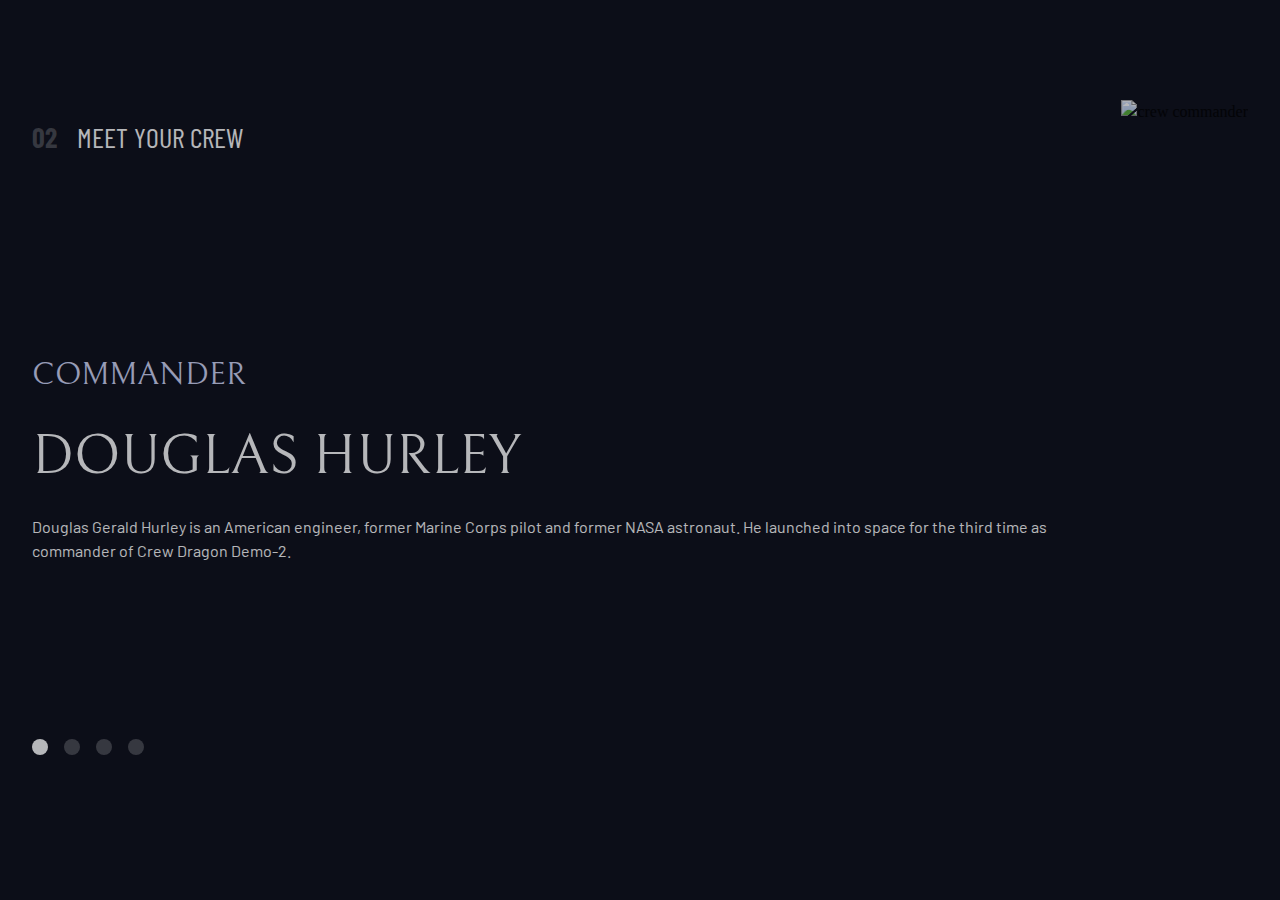
==== crew.html @ 24c69a0a "add together css html  js" ====
<!DOCTYPE html>
<html lang="en">
  <head>
    <meta charset="UTF-8" />
    <meta name="viewport" content="width=device-width, initial-scale=1.0" />

    <link
      rel="icon"
      type="image/png"
      sizes="32x32"
      href="./assets/favicon-32x32.png"
    />

    <!-- Google fonts -->
    <link rel="preconnect" href="https://fonts.googleapis.com" />
    <link rel="preconnect" href="https://fonts.gstatic.com" crossorigin />
    <link
      href="https://fonts.googleapis.com/css2?family=Barlow+Condensed:wght@400;700&family=Bellefair&family=Barlow:wght@400;700&display=swap"
      rel="stylesheet"
    />

    <link rel="stylesheet" href="./css/crew.css" />

    <link rel="stylesheet" href="./css/crewsecond.css" />

    <title>Frontend Mentor | Space tourism website</title>

  </head>

  <body class="bg-dark">
    <header>
      <nav class="flex">
        <a href="#"></a>
      </nav>
    </header>

    <div class="main container grid-container">
      <div class="title__number">
        <h1 class="title__number-one text-white">
          <span aria-hidden="true" text-light>02 </span>Meet your crew
        </h1>
      </div>
          <!---Images-->

      <div class="image"  id="commander-image">
        <figure>
          <img src="../assets/crew/image-douglas-hurley.png" alt="crew commander" />
          <figcaption class="line"></figcaption>
        </figure>
      </div>

      <div hidden class="image" id="engineer-image">
        <figure >
          <img src="../assets/crew//image-anousheh-ansari.png" alt="crew engineer" />
          <figcaption class="line"></figcaption>
        </figure>
      </div>

      <div hidden class="image"id="pilot-image">
        <figure >
          <img src="../assets/crew/image-victor-glover.png" alt="crew pilot" />
          <figcaption class="line"></figcaption>
        </figure>
      </div>

      <div hidden class="image"id="specialist-image">
        <figure >
          <img src="../assets/crew/image-mark-shuttleworth.png" alt="crew specialist" />
          <figcaption class="line"></figcaption>
        </figure>
      </div>


      <!-- Dots -->
      <div class="dot-indicators flex" role="tablist" aria-label="crew member list">
        <button aria-selected="true" aria-controls="commander-tab" role="tab"
          data-image="commander-image" tab-index="0"><span class="sr-only">The commander</span>
        </button>
        <button aria-selected="false" aria-controls="engineer-tab" role="tab" data-image="engineer-image" tab-index="-1">
          <span class="sr-only">The engineer</span>
        </button>

        <button aria-selected="false" aria-controls="pilot-tab" role="tab" data-image="pilot-image" tabindex="-1">
          <span class="sr-only">The pilot</span>
        </button>
        <button aria-selected="false" aria-controls="specialist-tab" role="tab" data-image="specialist-image" tabindex="-1">
          <span class="sr-only">The specialist</span>
        </button>
      </div>

 <!----Commander-->
      <div class="describe" id="commander-tab" role="tabpanel" tabindex="0">
        <h2 class="heading-one text-light uppercase">Commander</h2>
        <h2 class="heading-two text-white uppercase">Douglas Hurley</h2>

        <p class="text text-white">
          Douglas Gerald Hurley is an American engineer, former Marine Corps
          pilot and former NASA astronaut. He launched into space for the third
          time as commander of Crew Dragon Demo-2.
        </p>
      </div>
                  
      <!-----Engineer-->

      <div hidden class="describe" id="engineer-tab" role="tabpanel" tabindex="0">
        <h2 class="heading-one text-light uppercase">  Flight Engineer</h2>
        <h2 class="heading-two text-white uppercase">  Anousheh Ansari</h2>

        <p class="text text-white">

          Anousheh Ansari is an Iranian American engineer and co-founder of Prodea Systems. 
          Ansari was the fourth self-funded space tourist, the first self-funded woman to 
          fly to the ISS, and the first Iranian in space. 
        </p>
      </div>
              <!--Pilot----->
      <div hidden class="describe" id="pilot-tab" role="tabpanel" tabindex="0">
        <h2 class="heading-one text-light uppercase">  Pilot</h2>
        <h2 class="heading-two text-white uppercase">  Victor Glover</h2>

        <p class="text text-white">
          Pilot on the first operational flight of the SpaceX Crew Dragon to the 
          International Space Station. Glover is a commander in the U.S. Navy where 
          he pilots an F/A-18.He was a crew member of Expedition 64, and served as a 
          station systems flight engineer. 
        </p>
      </div>
      
<!----Specialist-->
<div hidden class="describe" id="specialist-tab" role="tabpanel" tabindex="0">
  <h2 class="heading-one text-light uppercase">Mission Specialist</h2>
  <h2 class="heading-two text-white uppercase">Mark Shuttleworth</h2>

  <p class="text text-white">
    Mark Richard Shuttleworth is the founder and CEO of Canonical, the
    company behind the Linux-based Ubuntu operating system. Shuttleworth
    became the first South African to travel to space as a space tourist.
  </p>
</div>


    </div>
    <script src="dot.js" defer></script>
         <!--- Gets loaded as soon as possible — so it reduces load times. Doesn't execute until everything you need is ready — so all the DOM you need is there-->
  </body>
</html>
---- css/crew.css ----
/* ------------------------------------------------
-----------Custom properties--------------------
-----------------------------------------------   */

:root {
    --clr-dark: 230 35% 7%;
    --clr-light: 231 77% 90%;
    --clr-white: 0 0% 100%;
  
    /* font-sizes */
    --fs-900: 9.375rem; /*150px*/
    --fs-800: 6.25rem; /*100px*/
    --fs-700: 3.5rem; /*56px*/
    --fs-600: 2rem; /*32px*/
    --fs-500: 1.75rem; /*28px*/
    --fs-400: 1.125rem; /*18px*/
    --fs-300: 1rem; /*16px*/
    --fs-200: 0.875rem; /*14px*/
  
    /* font-families */
    --ff-belle: "Bellefair", serif;
    --ff-cond: "Barlow Condensed", sans-serif;
    --ff-normal: "Barlow", sans-serif;
  }
  
  /*-----Border box----*/
  
  *,
  *::before,
  *::after {
    box-sizing: border-box;
  }
  
  /*-----------------------------------------------
  ------------------Margins ---------------------
  ----------------------------------------------*/
  body,
  h1,
  h2,
  h3,
  h4,
  h5,
  p,
  figure,
  img {
    margin: 0;
  }
  
  h1,
  h2,
  h3,
  h4,
  h5,
  h6,
  p {
    font-weight: 400;
  }
  /* ------------------------------------------
  --------------------body set up------------
  --------------------------------------------*/
  body {
    line-height: 1.5;
    min-height: 100vh;
    color: hsl (var(--clr-white));
    background-color: hsl(var(--clr-dark));
    display: grid;
    grid-template-rows: min-content 1fr;
  }
  
  /*----------------------------------------------------------
  ---------------------Responsive/fluid image--------------
  -------------------------------------------------------------*/
  img {
    max-width: 100%;
    display: block;
  }
  
  /*----------------------------------------------------------
  ------------------Font with diffrent elements--------------
  --------------------------------------------------------------*/
  input,
  button,
  textarea,
  select {
    font: inherit; /* like this applying same as main we put*/
  }
  
  /* ------------------------------------------------------------------------------------------------
  --------***accesibility *** remove animations for people who've turned them off-------------
  -------------------------------------------------------------------------------------------------- */
  @media (prefers-reduced-motion: reduce) {
    *,
    *::before,
    *::after {
      animation-duration: 0.01ms !important;
      animation-iteration-count: 1 !important;
      transition-duration: 0.01ms !important;
      scroll-behavior: auto !important;
    }
  }
  
  /* ------------------------------------------------------------------------------------
  ----------------------------Utility classes--------------------------------------------
  ---------------------------------------------------------------------------------------  */
  
  .flex {
    display: flex;
    gap: var(--gap, 1rem);
  }
  
  .grid {
    display: grid;
    gap: var(--gap, 1rem);
  }
  
  .container {
    padding-inline: 2em; /* left and right side when we use inline instead of writing padding left or padding right*/
    margin-inline: auto;
    max-width: 80rem; /*1280px*/
  }
  .grid-container {
    display: grid;
    grid-template-columns: 2fr;
  }
  
  /*--------------------------------------------------------------------------------------
  ----------------------------------TABLET VIEW------------------------------------------
  -----------------------------------------------------------------------------------------*/
  @media (min-width: 35rem) {
    .line {
      display: none;
    }
    nav {
      height: 50px;
    }
   .title__number-one, span{
      font-size: var(--fs-400);
      font-family: var(--ff-cond);
    }
    .heading-one {
      font-size: var(--fs-500);
      font-family: var(--ff-belle);
    }
    .heading-two {
      font-size: var(--fs-600);
      font-family: var(--ff-belle);
    }
    .text {
      font-size: var(--fs-300);
      font-family: var(--ff-normal);
    }
    .grid-container {
      display: grid;
      gap: var(--container-gap: 1rem);
      grid-template-columns: repeat(5, 3rem 1fr);
    }
  
    .grid-container > .title__number {
      grid-column: 1/5;
      grid-row: 1;
    }
    .grid-container > .describe {
      grid-column: 2/-1;
    }
  
    .grid-container > .dot-indicators {
      grid-column: 2/-1;
      grid-row: 3;
    }
  
    .dot-indicators {
      justify-content: center;
      align-items: center;
    }
    .grid-container > .image {
      grid-column: 2/-1;
      grid-row: 4;
    }
  }
  
  /* ------------------------------------------------------------------------------------------
  -------------------------------DESKTOP VIEW--------------------------------------------
  ------------------------------------------------------------------------------------------*/
  
  @media (min-width: 45rem) {
    .line {
      display: none;
    }
    nav {
      height: 100px;
    } /* just to have look */
  
    .title__number-one, span{
      font-size: var(--fs-500);
      font-family: var(--ff-cond);
    }
    .heading-one {
      font-size: var(--fs-600);
      font-family: var(--ff-belle);
    }
    .heading-two {
      font-size: var(--fs-700);
      font-family: var(--ff-belle);
    }
    .text {
      font-size: var(--fs-300);
      font-family: var(--ff-normal);
    }
    .img {
      width: 100%;
    }
    .grid-container {
      display: grid;
      gap: var(--container-gap, 2rem);
      grid-template-columns: 1fr auto;
    }
  
    .grid-container > .title__number {
      grid-column: 1/ 1;
      grid-row: 1;
      text-align: start;
    }
    .grid-container > .describe {
      grid-column: 1/ 1;
      grid-row: 2;
      text-align: start;
    }
  
    .grid-container > .dot-indicators {
      grid-column: 1/ 1;
      grid-row: 3;
    }
  
    .grid-container > .image {
      grid-column: 2/-1;
      grid-row: 1/4;
    }
  
    .dot-indicators {
      text-align: start;
      justify-content: start;
      align-items: start;
    }
  }
  @media (max-width: 33rem;) {
    .dot-indicators {
      justify-content: center;
      align-items: center;
      margin-bottom: 2rem;
      margin-top: 2rem;
    }
  }
  
  .sr-only {
    position: absolute;
    width: 1px;
    height: 1px;
    padding: 0;
    margin: -1px;
    overflow: hidden;
    clip: rect(0, 0, 0, 0);
    white-space: nowrap;
    border: 0;
  } /* this will be show up just to screen reader not to users */
  
  /* -------------------------------------------------------
  -------------------------------colors ---------------------
  ----------------------------------------------------------------*/
  
  .bg-dark {
    background-color: hsl(var(--clr-dark));
  }
  .bg-light {
    background-color: hsl(var(--clr-light));
  }
  .bg-white {
    background-color: hsl(var(--clr-white));
  }
  
  .text-dark {
    color: hsl(var(--clr-dark));
  }
  .text-light {
    color: hsl(var(--clr-light));
  }
  .text-white {
    color: hsl(var(--clr-white));
  }
  
  /* -------------------------------------------------------------------------
  --------------------typography---------------------------------------------
  -------------------------------------------------------------------------------- */
  
  .ff-belle {
    font-family: var(--ff-belle);
  }
  .ff-cond {
    font-family: var(--ff-sans-cond);
  }
  .ff-normal {
    font-family: var(--ff-normal);
  }
  
  .letter-spacing-1 {
    letter-spacing: 4.75px;
  }
  .letter-spacing-2 {
    letter-spacing: 2.7px;
  }
  .letter-spacing-3 {
    letter-spacing: 2.35px;
  }
  
  .uppercase {
    text-transform: uppercase;
  } /*if you want to use it directly in the class of some*/
  
  .fs-900 {
    font-size: var(--fs-900);
  }
  .fs-800 {
    font-size: var(--fs-800);
  }
  .fs-700 {
    font-size: var(--fs-700);
  }
  .fs-600 {
    font-size: var(--fs-600);
  }
  .fs-500 {
    font-size: var(--fs-500);
  }
  .fs-400 {
    font-size: var(--fs-400);
  }
  .fs-300 {
    font-size: var(--fs-300);
  }
  .fs-200 {
    font-size: var(--fs-200);
  }
  
  .fs-900,
  .fs-800,
  .fs-700,
  .fs-600 {
    line-height: 1.1;
  }
---- css/crewsecond.css ----
/* ------------------------------------------------------
-------------------number title---------------------------
------------------------------------------------------ */

.title__number {
    text-transform: uppercase;
  }
  
   .title__number span {
    margin-right: 0.5em;
    font-weight: 700;
    color: hsl(var(--clr-white) / 0.25);
  }
  
  /*------------------------------------------------------
  ----------------- Compontents - ---------------------
  -----------------------------------------------------*/
  
  .dot-indicators > * {
    cursor: pointer;
    border: 0;
    border-radius: 50%;
    background-color: hsl(var(--clr-white) / 0.25);
    padding: 0.5em;
    /*0,5em*/
    margin-top:1rem;
    margin-bottom: 1rem;
  }
  
  .dot-indicators > *:hover,
  .dot-indicators > *:focus {
    background-color: hsl(var(--clr-white) / 0.5);
  }
  
  .dot-indicators > [aria-selected="true"] {
    background-color: hsl(var(--clr-white) / 1);
  }
  
  /*------------------------------------------------
  ---------------Mobile view------------------------
  -----------------------------------------------*/
  
  @media( max-width:34rem){
    .dot-indicators{
      justify-content: center;
      align-items: center;
    }
  
   .image{
     width: 100%;
     margin-inline: auto;
     }
  
  .line{
   border-bottom: 1px solid hsl( var(--clr-white)/ 0.25);
   width:100%;
  }
  }
  
  .title__number{
    text-align: center;
    margin: 1rem 0 2rem 0;
    padding-inline: 0;
    letter-spacing: 2,35px;
  }
  
  .describe * + *{
    margin-top: 1rem;
  }
  
  @media (max-width:34rem){
  .title__number-one,span{
    font-size: var(--fs-300);
    font-family: var(--ff-cond);
  }
  .heading-one{
    font-size: var(--fs-300);
    font-family:var(--ff-belle)
  }
  .heading-two{
    font-size: var(--fs-400);
    font-family:var(--ff-belle) ;
  }
  .text{
   font-size: var(--fs-200);
   font-family: var(--ff-normal);
  
  padding-bottom: 1rem;
  margin-bottom:1rem;
  
  }
  }
  
  @media (max-width: 44rem){
    
  .title__number-one{
    text-align: center;
  }
    .heading-one{
        text-align: center;
    }
    .heading-two{
      text-align: center;
    }
  .text{
    text-align: center;
  }
  }
  /*-----------------------------------------
  
  -----background image--------------------
  ------------------------------------*/
  body{
    background-image: url("/assets/crew/background-crew-mobile.jpg");
    background-repeat: no-repeat;
    background-size: cover;
    background-position: center top;
    
  }
  
  @media (min-width:35rem)
  {
    body{
      background-image: url("/assets/crew/background-crew-tablet.jpg");
    }
  }
  
  @media (min-width:45rem)
  {
    body{
      background-image: url("/assets/crew/background-crew-desktop.jpg");
      opacity: 0.7;
    }
  }
  
  /* need to make background better*/
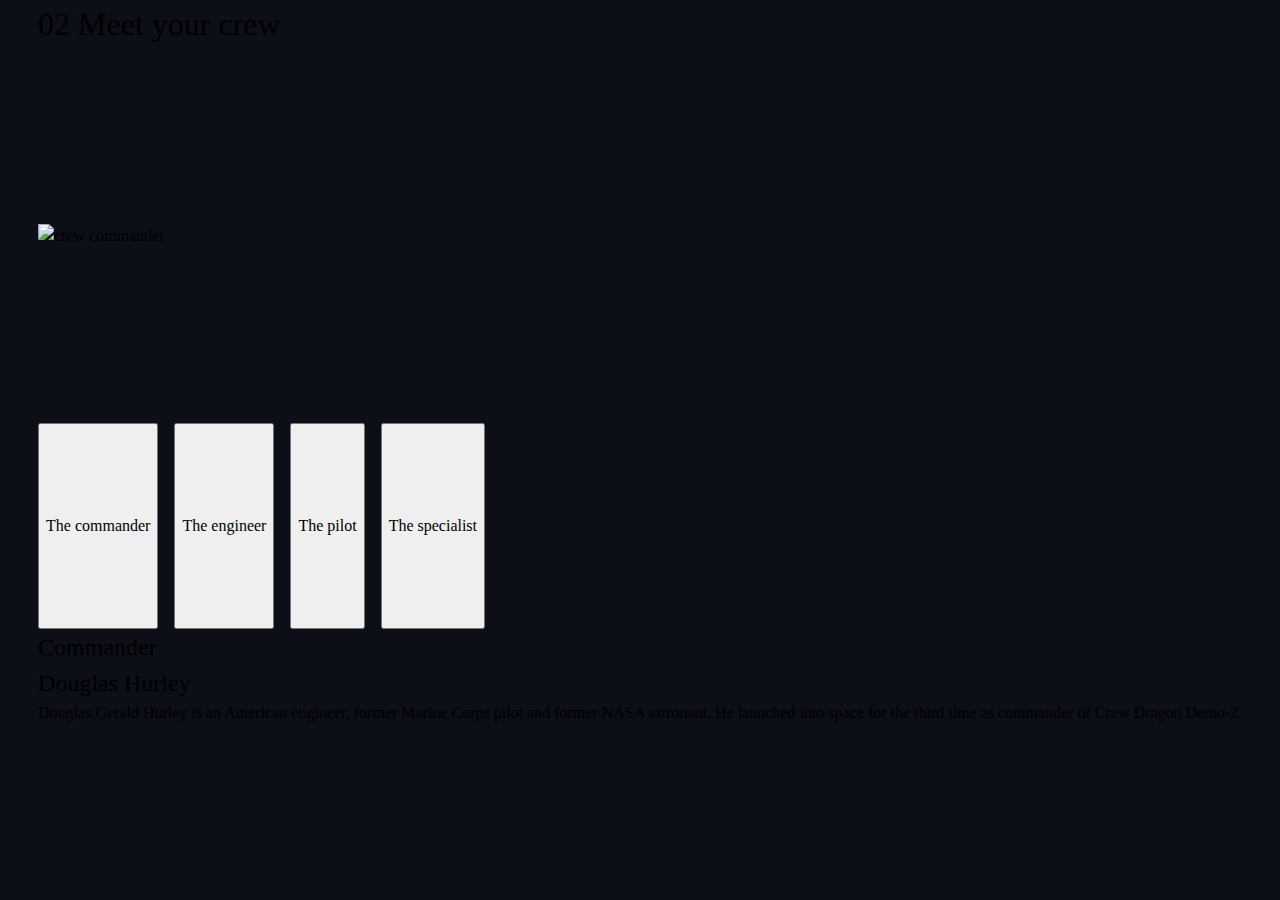
==== commit 2cbf567c: "Merge branch 'main' of https://github.com/bertyruan/space-tourism-collab-team-vue" ====
--- a/crew.html
+++ b/crew.html
@@ -20,9 +20,6 @@
     />
 
     <link rel="stylesheet" href="./css/crew.css" />
-
-    <link rel="stylesheet" href="./css/crewsecond.css" />
-
     <title>Frontend Mentor | Space tourism website</title>
 
   </head>
--- a/css/crew.css
+++ b/css/crew.css
@@ -126,7 +126,7 @@
   /*--------------------------------------------------------------------------------------
   ----------------------------------TABLET VIEW------------------------------------------
   -----------------------------------------------------------------------------------------*/
-  @media (min-width: 35rem) {
+  @media (min-width: 768px { /*35rem)*/
     .line {
       display: none;
     }
@@ -182,7 +182,7 @@
   -------------------------------DESKTOP VIEW--------------------------------------------
   ------------------------------------------------------------------------------------------*/
   
-  @media (min-width: 45rem) {
+  @media (min-width: 1440px) {/*45rem*/
     .line {
       display: none;
     }
@@ -242,7 +242,7 @@
       align-items: start;
     }
   }
-  @media (max-width: 33rem;) {
+  @media (max-width: 767px;) {
     .dot-indicators {
       justify-content: center;
       align-items: center;
@@ -346,4 +346,141 @@
   .fs-600 {
     line-height: 1.1;
   }
-  +  
+
+  /* ------------------------------------------------------
+-------------------number title---------------------------
+------------------------------------------------------ */
+
+.title__number {
+  text-transform: uppercase;
+}
+
+ .title__number span {
+  margin-right: 0.5em;
+  font-weight: 700;
+  color: hsl(var(--clr-white) / 0.25);
+}
+
+/*------------------------------------------------------
+----------------- Compontents - ---------------------
+-----------------------------------------------------*/
+
+.dot-indicators > * {
+  cursor: pointer;
+  border: 0;
+  border-radius: 50%;
+  background-color: hsl(var(--clr-white) / 0.25);
+  padding: 0.5em;
+  /*0,5em*/
+  margin-top:1rem;
+  margin-bottom: 1rem;
+}
+
+.dot-indicators > *:hover,
+.dot-indicators > *:focus {
+  background-color: hsl(var(--clr-white) / 0.5);
+}
+
+.dot-indicators > [aria-selected="true"] {
+  background-color: hsl(var(--clr-white) / 1);
+}
+
+/*------------------------------------------------
+---------------Mobile view------------------------
+-----------------------------------------------*/
+
+@media( max-width:767px){/*34rem*/
+  .dot-indicators{
+    justify-content: center;
+    align-items: center;
+  }
+
+ .image{
+   width: 100%;
+   margin-inline: auto;
+   }
+
+.line{
+ border-bottom: 1px solid hsl( var(--clr-white)/ 0.25);
+ width:100%;
+}
+}
+
+.title__number{
+  text-align: center;
+  margin: 1rem 0 2rem 0;
+  padding-inline: 0;
+  letter-spacing: 2,35px;
+}
+
+.describe * + *{
+  margin-top: 1rem;
+}
+
+@media (max-width:767px){/*34rem*/
+.title__number-one,span{
+  font-size: var(--fs-300);
+  font-family: var(--ff-cond);
+}
+.heading-one{
+  font-size: var(--fs-300);
+  font-family:var(--ff-belle)
+}
+.heading-two{
+  font-size: var(--fs-400);
+  font-family:var(--ff-belle) ;
+}
+.text{
+ font-size: var(--fs-200);
+ font-family: var(--ff-normal);
+
+padding-bottom: 1rem;
+margin-bottom:1rem;
+
+}
+}
+
+@media (max-width: 44rem){
+  
+.title__number-one{
+  text-align: center;
+}
+  .heading-one{
+      text-align: center;
+  }
+  .heading-two{
+    text-align: center;
+  }
+.text{
+  text-align: center;
+}
+}
+/*-----------------------------------------
+
+-----background image--------------------
+------------------------------------*/
+body{
+  background-image: url("/assets/crew/background-crew-mobile.jpg");
+  background-repeat: no-repeat;
+  background-size: cover;
+  background-position: center top;
+  
+}
+
+@media (min-width:768px)
+{
+  body{
+    background-image: url("/assets/crew/background-crew-tablet.jpg");
+  }
+}
+
+@media (min-width:1440px)
+{
+  body{
+    background-image: url("/assets/crew/background-crew-desktop.jpg");
+    opacity: 0.7;
+  }
+}
+
+/* need to make background better*/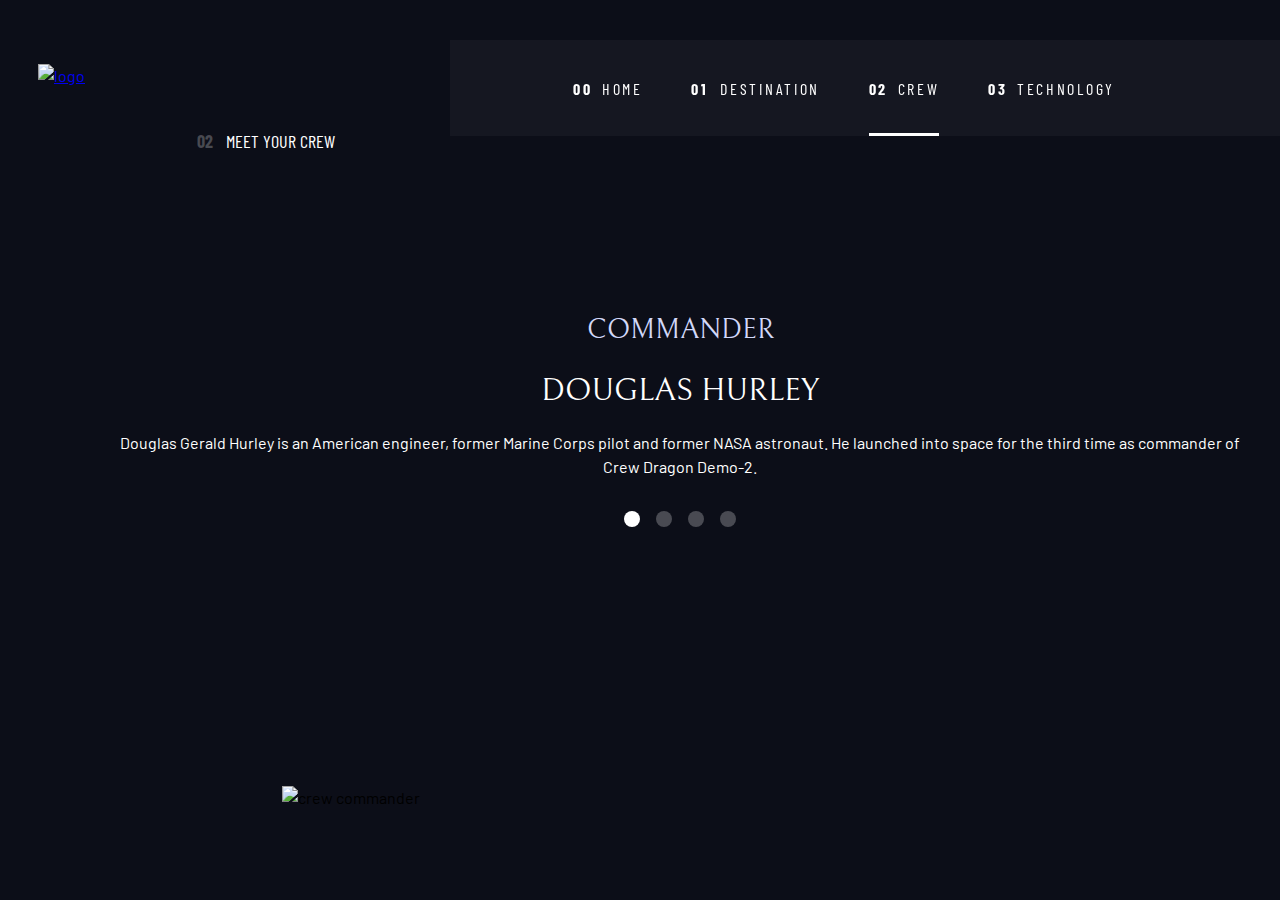
==== commit 5c0ce25e: "changed style for desktop view n tablet" ====
--- a/crew.html
+++ b/crew.html
@@ -18,74 +18,62 @@
       href="https://fonts.googleapis.com/css2?family=Barlow+Condensed:wght@400;700&family=Bellefair&family=Barlow:wght@400;700&display=swap"
       rel="stylesheet"
     />
-
+    <link rel="stylesheet" href="./css/styles.css" />
     <link rel="stylesheet" href="./css/crew.css" />
     <title>Frontend Mentor | Space tourism website</title>
-
   </head>
 
   <body class="bg-dark">
-    <header>
-      <nav class="flex">
-        <a href="#"></a>
-      </nav>
-    </header>
+    <header-component></header-component>
 
     <div class="main container grid-container">
       <div class="title__number">
         <h1 class="title__number-one text-white">
-          <span aria-hidden="true" text-light>02 </span>Meet your crew
+          <span aria-hidden="true" class="text-light">02 </span>Meet your crew
         </h1>
       </div>
-          <!---Images-->
+      <!---Images-->
 
-      <div class="image"  id="commander-image">
+      <div class="image" id="commander-image">
         <figure>
-          <img src="../assets/crew/image-douglas-hurley.png" alt="crew commander" />
+          <img
+            src="../assets/crew/image-douglas-hurley.png"
+            alt="crew commander"
+          />
           <figcaption class="line"></figcaption>
         </figure>
       </div>
 
       <div hidden class="image" id="engineer-image">
-        <figure >
-          <img src="../assets/crew//image-anousheh-ansari.png" alt="crew engineer" />
+        <figure>
+          <img
+            src="../assets/crew//image-anousheh-ansari.png"
+            alt="crew engineer"
+          />
           <figcaption class="line"></figcaption>
         </figure>
       </div>
 
-      <div hidden class="image"id="pilot-image">
-        <figure >
+      <div hidden class="image" id="pilot-image">
+        <figure>
           <img src="../assets/crew/image-victor-glover.png" alt="crew pilot" />
           <figcaption class="line"></figcaption>
         </figure>
       </div>
 
-      <div hidden class="image"id="specialist-image">
-        <figure >
-          <img src="../assets/crew/image-mark-shuttleworth.png" alt="crew specialist" />
+      <div hidden class="image" id="specialist-image">
+        <figure>
+          <img
+            src="../assets/crew/image-mark-shuttleworth.png"
+            alt="crew specialist"
+          />
           <figcaption class="line"></figcaption>
         </figure>
       </div>
 
+      <!-- Dots -->
+      
 
-      <!-- Dots -->
-      <div class="dot-indicators flex" role="tablist" aria-label="crew member list">
-        <button aria-selected="true" aria-controls="commander-tab" role="tab"
-          data-image="commander-image" tab-index="0"><span class="sr-only">The commander</span>
-        </button>
-        <button aria-selected="false" aria-controls="engineer-tab" role="tab" data-image="engineer-image" tab-index="-1">
-          <span class="sr-only">The engineer</span>
-        </button>
-
-        <button aria-selected="false" aria-controls="pilot-tab" role="tab" data-image="pilot-image" tabindex="-1">
-          <span class="sr-only">The pilot</span>
-        </button>
-        <button aria-selected="false" aria-controls="specialist-tab" role="tab" data-image="specialist-image" tabindex="-1">
-          <span class="sr-only">The specialist</span>
-        </button>
-      </div>
-
- <!----Commander-->
       <div class="describe" id="commander-tab" role="tabpanel" tabindex="0">
         <h2 class="heading-one text-light uppercase">Commander</h2>
         <h2 class="heading-two text-white uppercase">Douglas Hurley</h2>
@@ -95,49 +83,96 @@
           pilot and former NASA astronaut. He launched into space for the third
           time as commander of Crew Dragon Demo-2.
         </p>
+        <div
+        class="dot-indicators flex"
+        role="tablist"
+        aria-label="crew member list"
+      >
+        <button
+          aria-selected="true"
+          aria-controls="commander-tab"
+          role="tab"
+          data-image="commander-image"
+        >
+          <span class="sr-only">The commander</span>
+        </button>
+        <button
+          aria-selected="false"
+          aria-controls="engineer-tab"
+          role="tab"
+          data-image="engineer-image"
+        >
+          <span class="sr-only">The engineer</span>
+        </button>
+
+        <button
+          aria-selected="false"
+          aria-controls="pilot-tab"
+          role="tab"
+          data-image="pilot-image"
+        >
+          <span class="sr-only">The pilot</span>
+        </button>
+        <button
+          aria-selected="false"
+          aria-controls="specialist-tab"
+          role="tab"
+          data-image="specialist-image"
+        >
+          <span class="sr-only">The specialist</span>
+        </button>
       </div>
-                  
-      <!-----Engineer-->
+      </div>
 
-      <div hidden class="describe" id="engineer-tab" role="tabpanel" tabindex="0">
-        <h2 class="heading-one text-light uppercase">  Flight Engineer</h2>
-        <h2 class="heading-two text-white uppercase">  Anousheh Ansari</h2>
+      <div
+        hidden
+        class="describe"
+        id="engineer-tab"
+        role="tabpanel"
+        tabindex="0"
+      >
+        <h2 class="heading-one text-light uppercase">Flight Engineer</h2>
+        <h2 class="heading-two text-white uppercase">Anousheh Ansari</h2>
 
         <p class="text text-white">
-
-          Anousheh Ansari is an Iranian American engineer and co-founder of Prodea Systems. 
-          Ansari was the fourth self-funded space tourist, the first self-funded woman to 
-          fly to the ISS, and the first Iranian in space. 
+          Anousheh Ansari is an Iranian American engineer and co-founder of
+          Prodea Systems. Ansari was the fourth self-funded space tourist, the
+          first self-funded woman to fly to the ISS, and the first Iranian in
+          space.
         </p>
       </div>
-              <!--Pilot----->
+
       <div hidden class="describe" id="pilot-tab" role="tabpanel" tabindex="0">
-        <h2 class="heading-one text-light uppercase">  Pilot</h2>
-        <h2 class="heading-two text-white uppercase">  Victor Glover</h2>
+        <h2 class="heading-one text-light uppercase">Pilot</h2>
+        <h2 class="heading-two text-white uppercase">Victor Glover</h2>
 
         <p class="text text-white">
-          Pilot on the first operational flight of the SpaceX Crew Dragon to the 
-          International Space Station. Glover is a commander in the U.S. Navy where 
-          he pilots an F/A-18.He was a crew member of Expedition 64, and served as a 
-          station systems flight engineer. 
+          Pilot on the first operational flight of the SpaceX Crew Dragon to the
+          International Space Station. Glover is a commander in the U.S. Navy
+          where he pilots an F/A-18.He was a crew member of Expedition 64, and
+          served as a station systems flight engineer.
         </p>
       </div>
-      
-<!----Specialist-->
-<div hidden class="describe" id="specialist-tab" role="tabpanel" tabindex="0">
-  <h2 class="heading-one text-light uppercase">Mission Specialist</h2>
-  <h2 class="heading-two text-white uppercase">Mark Shuttleworth</h2>
 
-  <p class="text text-white">
-    Mark Richard Shuttleworth is the founder and CEO of Canonical, the
-    company behind the Linux-based Ubuntu operating system. Shuttleworth
-    became the first South African to travel to space as a space tourist.
-  </p>
-</div>
+      <div
+        hidden
+        class="describe"
+        id="specialist-tab"
+        role="tabpanel"
+        tabindex="0"
+      >
+        <h2 class="heading-one text-light uppercase">Mission Specialist</h2>
+        <h2 class="heading-two text-white uppercase">Mark Shuttleworth</h2>
 
-
+        <p class="text text-white">
+          Mark Richard Shuttleworth is the founder and CEO of Canonical, the
+          company behind the Linux-based Ubuntu operating system. Shuttleworth
+          became the first South African to travel to space as a space tourist.
+        </p>
+      </div>
     </div>
+    <script src="./js/header.component.js"></script>
     <script src="dot.js" defer></script>
-         <!--- Gets loaded as soon as possible — so it reduces load times. Doesn't execute until everything you need is ready — so all the DOM you need is there-->
+    <!--- Gets loaded as soon as possible — so it reduces load times. Doesn't execute until everything you need is ready — so all the DOM you need is there-->
   </body>
 </html>
--- a/css/styles.css
+++ b/css/styles.css
@@ -0,0 +1,232 @@
+/* reset */
+html {
+  box-sizing: border-box;
+}
+*,
+*::before,
+*::after {
+  box-sizing: inherit;
+}
+* {
+  margin: 0;
+}
+
+html,
+body {
+  height: 100%;
+}
+body {
+  -webkit-font-smoothing: antialiased;
+  -webkit-tap-highlight-color: rgba(0, 0, 0, 0);
+}
+
+img,
+picture,
+video,
+canvas,
+svg {
+  display: block;
+  max-width: 100%;
+}
+input,
+button,
+textarea,
+select {
+  font: inherit;
+  outline: none;
+  border: none;
+}
+p,
+h1,
+h2,
+h3,
+h4,
+h5,
+h6 {
+  overflow-wrap: break-word;
+}
+
+/* root */
+:root {
+  --color-black: hsl(230, 33%, 7%);
+  --color-white: hsl(0, 0%, 100%);
+  --color-purple-light: hsl(231, 77%, 90%);
+
+  --font-family-bellefair: 'Bellefair', serif;
+  --font-family-barlow: 'Barlow', sans-serif;
+  --font-family-barlow-condensed: 'Barlow Condensed', sans-serif;
+}
+
+body {
+  font-family: 'Barlow';
+  display: grid;
+}
+
+.wrapper {
+  background-image: var(
+    --bgi-wrapper,
+    url(../assets/home/background-home-mobile.jpg)
+  );
+  background-repeat: no-repeat;
+  background-size: cover;
+  background-position: center bottom;
+  height: 100%;
+}
+
+/* start hero */
+.hero {
+  margin-bottom: 48px;
+  text-align: center;
+  margin-top: 48px;
+}
+
+.hero__content {
+  margin-bottom: 81px;
+}
+
+.hero__subtitle {
+  margin-bottom: 16px;
+  font-weight: 400;
+  font-size: 16px;
+  font-family: 'Barlow Condensed';
+  color: hsl(231, 77%, 90%);
+  text-transform: uppercase;
+  letter-spacing: 2.7px;
+}
+
+.hero__title {
+  font-family: 'Bellefair';
+  font-weight: 400;
+  font-size: 80px;
+  line-height: 100px;
+  color: var(--color-white);
+  margin-bottom: 16px;
+}
+
+.hero__description {
+  font-weight: 400;
+  font-size: 15px;
+  line-height: 25px;
+  color: #d0d6f9;
+  max-width: 444px;
+  display: inline-block;
+  width: calc(100% - 48px);
+}
+
+.hero__cta {
+  height: 150px;
+  width: 150px;
+  display: inline-block;
+  position: relative;
+  z-index: 1;
+}
+
+.hero__cta:before {
+  content: '';
+  background-color: hsl(0 0% 100% / 10%);
+  position: absolute;
+  inset: 0;
+  border-radius: 50%;
+  transition: transform ease-in-out 0.25s;
+}
+
+.hero__cta:hover:before,
+.hero__cta:focus:before {
+  transform: scale(1.5);
+}
+
+.hero__button {
+  font-family: 'Bellefair';
+  font-weight: 400;
+  font-size: 20px;
+  text-transform: uppercase;
+  text-decoration: none;
+  color: #0b0d17;
+  height: 150px;
+  width: 150px;
+  background-color: var(--color-white);
+  border-radius: 50%;
+  display: inline-grid;
+  place-items: center;
+}
+/* end hero */
+
+/* start media queries */
+@media screen and (min-width: 376px) {
+  .wrapper {
+    --bgi-wrapper: url(../assets/home/background-home-tablet.jpg);
+  }
+}
+
+@media screen and (min-width: 768px) {
+  .hero {
+    margin-top: 130px;
+  }
+
+  .hero__content {
+    margin-bottom: 151px;
+  }
+  .hero__subtitle {
+    font-size: 20px;
+    margin-bottom: 24px;
+  }
+
+  .hero__title {
+    font-size: 150px;
+    margin-bottom: 24px;
+  }
+
+  .hero__description {
+    font-size: 16px;
+    line-height: 28px;
+  }
+  .hero__cta {
+    height: 242px;
+    width: 242px;
+  }
+  .hero__button {
+    width: 242px;
+    height: 242px;
+    font-size: 32px;
+  }
+}
+
+/* desktop */
+@media screen and (min-width: 980px) {
+  .wrapper {
+    --bgi-wrapper: url(../assets/home/background-home-desktop.jpg);
+  }
+  .menu {
+    margin-left: 123px;
+    margin-right: 165px;
+  }
+  .menu__link {
+    font-size: 16px;
+    display: grid;
+  }
+  .menu__link--number {
+    display: unset;
+  }
+
+  .hero__container {
+    display: flex;
+    flex-direction: row;
+    justify-content: space-between;
+    align-items: flex-end;
+    margin-inline: 10vw;
+  }
+
+  .hero__content {
+    display: flex;
+    flex-direction: column;
+    /* align-items: flex-start; */
+    gap: 20px;
+
+    margin-bottom: 0;
+  }
+  .hero__content > * {
+    text-align: left;
+  }
+}
+
+/* end media queries */
--- a/css/crew.css
+++ b/css/crew.css
@@ -126,12 +126,9 @@
   /*--------------------------------------------------------------------------------------
   ----------------------------------TABLET VIEW------------------------------------------
   -----------------------------------------------------------------------------------------*/
-  @media (min-width: 768px { /*35rem)*/
+  @media (min-width: 768px) { /*35rem)*/
     .line {
       display: none;
-    }
-    nav {
-      height: 50px;
     }
    .title__number-one, span{
       font-size: var(--fs-400);
@@ -151,16 +148,18 @@
     }
     .grid-container {
       display: grid;
-      gap: var(--container-gap: 1rem);
+      gap: 2rem;
       grid-template-columns: repeat(5, 3rem 1fr);
     }
   
     .grid-container > .title__number {
+ 
       grid-column: 1/5;
       grid-row: 1;
     }
     .grid-container > .describe {
       grid-column: 2/-1;
+ text-align: center;
     }
   
     .grid-container > .dot-indicators {
@@ -173,7 +172,7 @@
       align-items: center;
     }
     .grid-container > .image {
-      grid-column: 2/-1;
+      grid-column: 3/-1;
       grid-row: 4;
     }
   }
@@ -186,9 +185,6 @@
     .line {
       display: none;
     }
-    nav {
-      height: 100px;
-    } /* just to have look */
   
     .title__number-one, span{
       font-size: var(--fs-500);
@@ -206,34 +202,35 @@
       font-size: var(--fs-300);
       font-family: var(--ff-normal);
     }
-    .img {
-      width: 100%;
-    }
     .grid-container {
       display: grid;
-      gap: var(--container-gap, 2rem);
-      grid-template-columns: 1fr auto;
+      column-gap:  2rem;
+      grid-template-columns: auto auto;
+      row-gap: 0.5rem;;
     }
   
     .grid-container > .title__number {
-      grid-column: 1/ 1;
-      grid-row: 1;
-      text-align: start;
+    display: flex;
+      
     }
     .grid-container > .describe {
       grid-column: 1/ 1;
       grid-row: 2;
       text-align: start;
-    }
-  
-    .grid-container > .dot-indicators {
+      align-self: center;;
+    }
+  
+  /*  .grid-container > .dot-indicators {
       grid-column: 1/ 1;
       grid-row: 3;
-    }
+ 
+    }*/
   
     .grid-container > .image {
-      grid-column: 2/-1;
-      grid-row: 1/4;
+      grid-column: 3/-1;
+      grid-row: 2;
+      align-self: start;
+      justify-self: start;
     }
   
     .dot-indicators {
@@ -242,7 +239,7 @@
       align-items: start;
     }
   }
-  @media (max-width: 767px;) {
+  @media (max-width: 767px) {
     .dot-indicators {
       justify-content: center;
       align-items: center;
@@ -386,76 +383,6 @@
   background-color: hsl(var(--clr-white) / 1);
 }
 
-/*------------------------------------------------
----------------Mobile view------------------------
------------------------------------------------*/
-
-@media( max-width:767px){/*34rem*/
-  .dot-indicators{
-    justify-content: center;
-    align-items: center;
-  }
-
- .image{
-   width: 100%;
-   margin-inline: auto;
-   }
-
-.line{
- border-bottom: 1px solid hsl( var(--clr-white)/ 0.25);
- width:100%;
-}
-}
-
-.title__number{
-  text-align: center;
-  margin: 1rem 0 2rem 0;
-  padding-inline: 0;
-  letter-spacing: 2,35px;
-}
-
-.describe * + *{
-  margin-top: 1rem;
-}
-
-@media (max-width:767px){/*34rem*/
-.title__number-one,span{
-  font-size: var(--fs-300);
-  font-family: var(--ff-cond);
-}
-.heading-one{
-  font-size: var(--fs-300);
-  font-family:var(--ff-belle)
-}
-.heading-two{
-  font-size: var(--fs-400);
-  font-family:var(--ff-belle) ;
-}
-.text{
- font-size: var(--fs-200);
- font-family: var(--ff-normal);
-
-padding-bottom: 1rem;
-margin-bottom:1rem;
-
-}
-}
-
-@media (max-width: 44rem){
-  
-.title__number-one{
-  text-align: center;
-}
-  .heading-one{
-      text-align: center;
-  }
-  .heading-two{
-    text-align: center;
-  }
-.text{
-  text-align: center;
-}
-}
 /*-----------------------------------------
 
 -----background image--------------------
@@ -483,4 +410,75 @@
   }
 }
 
-/* need to make background better*/+/* need to make background better*/
+
+/*------------------------------------------------
+---------------Mobile view------------------------
+-----------------------------------------------*/
+
+@media( max-width:767px){/*34rem*/
+  .dot-indicators{
+    justify-content: center;
+    align-items: center;
+  }
+
+ .image{
+   width: 100%;
+   margin-inline: auto;
+   }
+
+.line{
+ border-bottom: 1px solid hsl( var(--clr-white)/ 0.25);
+ width:100%;
+}
+}
+
+.title__number{
+  text-align: center;
+  margin: 1rem 0 2rem 0;
+  padding-inline: 0;
+  letter-spacing: 2,35px;
+}
+
+.describe * + *{
+  margin-top: 1rem;
+}
+
+@media (max-width:767px){/*34rem*/
+.title__number-one,span{
+  font-size: var(--fs-300);
+  font-family: var(--ff-cond);
+}
+.heading-one{
+  font-size: var(--fs-300);
+  font-family:var(--ff-belle)
+}
+.heading-two{
+  font-size: var(--fs-400);
+  font-family:var(--ff-belle) ;
+}
+.text{
+ font-size: var(--fs-200);
+ font-family: var(--ff-normal);
+
+padding-bottom: 1rem;
+margin-bottom:1rem;
+
+}
+}
+
+@media (max-width: 44rem){
+  
+.title__number-one{
+  text-align: center;
+}
+  .heading-one{
+      text-align: center;
+  }
+  .heading-two{
+    text-align: center;
+  }
+.text{
+  text-align: center;
+}
+}
